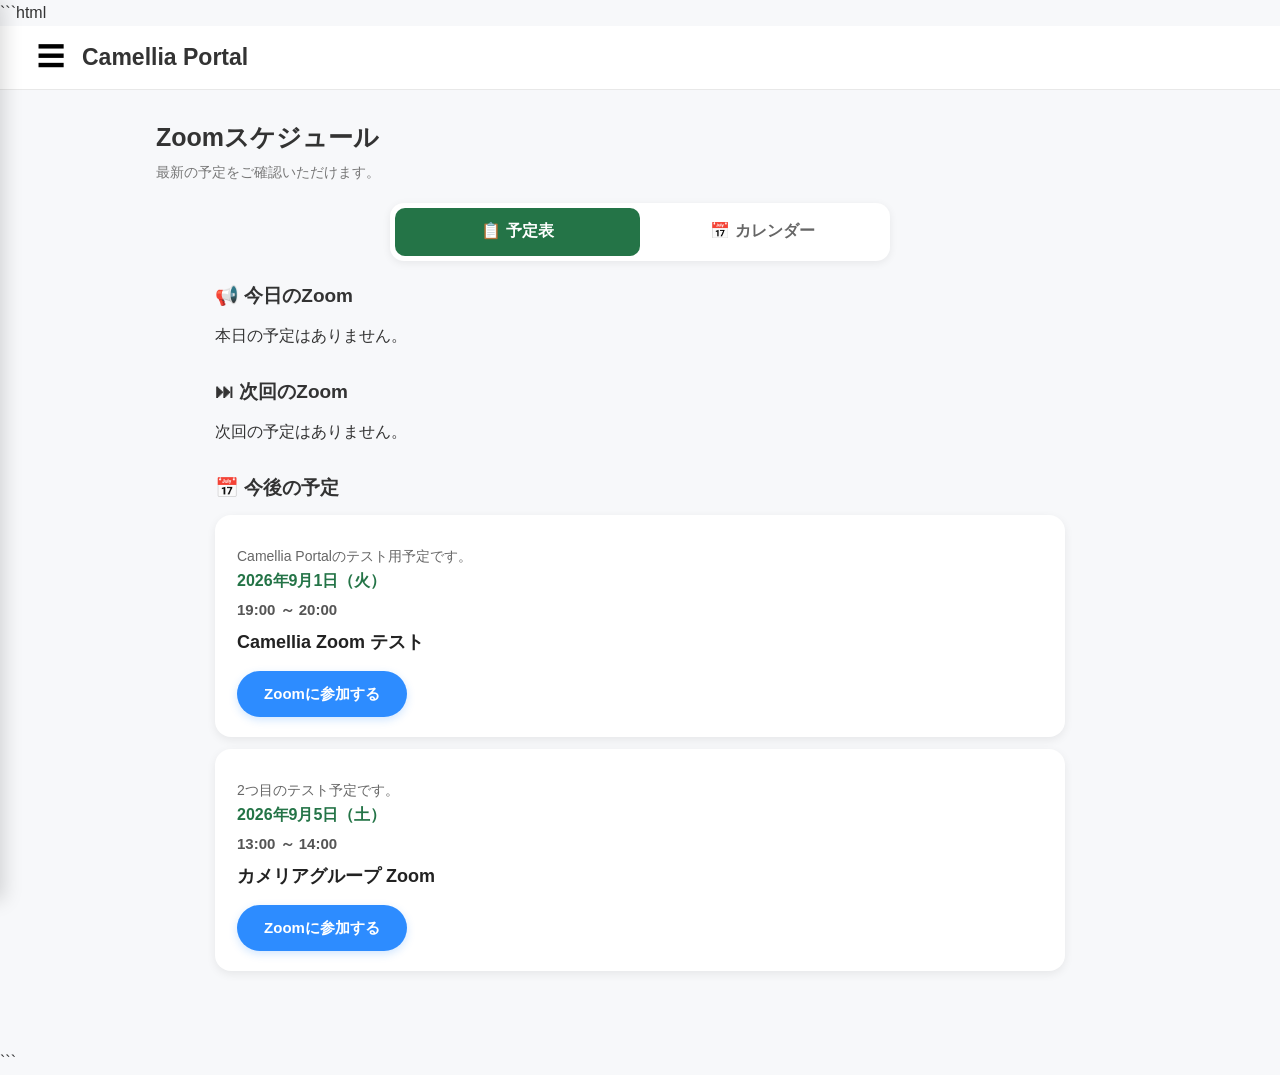
==== index.html @ e7569d74 "変更" ====
```html
<!DOCTYPE html>
<html lang="ja">

<head>
    <meta charset="UTF-8">

    <meta
        name="viewport"
        content="width=device-width, initial-scale=1.0"
    >

    <meta
        name="theme-color"
        content="#8b1e3f"
    >

    <meta
        name="description"
        content="Camellia Portal Zoomスケジュール"
    >

    <title>Camellia Portal</title>

    <link
        rel="stylesheet"
        href="style.css"
    >

</head>


<body>


<!-- =====================================
     ヘッダー
===================================== -->

<header class="app-header">

    <button
        id="menuButton"
        class="menu-button"
        aria-label="メニューを開く"
        aria-expanded="false"
    >
        ☰
    </button>


    <div class="header-title">
        <h1>Camellia Portal</h1>
    </div>

</header>



<!-- =====================================
     サイドメニュー
===================================== -->

<div
    id="menuOverlay"
    class="menu-overlay"
></div>


<aside
    id="sideMenu"
    class="side-menu"
    aria-hidden="true"
>

    <div class="side-menu-header">

        <div class="side-menu-title">
            Camellia Portal
        </div>

        <button
            id="closeMenuButton"
            class="close-menu-button"
            aria-label="メニューを閉じる"
        >
            ×
        </button>

    </div>


    <nav class="menu-list">


        <button
            class="menu-item"
            data-menu="home"
        >
            🏠 ホーム
        </button>


        <button
            class="menu-item"
            data-menu="schedule"
        >
            📋 予定表
        </button>


        <button
            class="menu-item"
            data-menu="calendar"
        >
            📅 カレンダー
        </button>


        <div class="menu-section-title">
            📱 使い方
        </div>


        <button
            class="menu-item"
            data-menu="iphone"
        >
            🍎 iPhone
        </button>


        <button
            class="menu-item"
            data-menu="ipad"
        >
            🟦 iPad
        </button>


        <button
            class="menu-item"
            data-menu="android"
        >
            🤖 Android
        </button>


    </nav>

</aside>



<!-- =====================================
     表示切替
===================================== -->

<main class="app-main">


    <!-- =================================
         ホーム
    ================================== -->

    <section
        id="homeView"
        class="view active-view"
    >

        <div class="page-title">

            <h2>
                Zoomスケジュール
            </h2>

            <p>
                最新の予定をご確認いただけます。
            </p>

        </div>


        <div
            class="view-tabs"
            role="tablist"
        >

            <button
                id="scheduleTab"
                class="view-tab active"
                data-view="schedule"
            >
                📋 予定表
            </button>


            <button
                id="calendarTab"
                class="view-tab"
                data-view="calendar"
            >
                📅 カレンダー
            </button>

        </div>


        <div id="scheduleContent">

            <section class="schedule-section">

                <h3>
                    📢 今日のZoom
                </h3>

                <div id="todayEvents">
                    読み込み中...
                </div>

            </section>


            <section class="schedule-section">

                <h3>
                    ⏭ 次回のZoom
                </h3>

                <div id="nextEvent">
                    読み込み中...
                </div>

            </section>


            <section class="schedule-section">

                <h3>
                    📅 今後の予定
                </h3>

                <div id="allEvents">
                    読み込み中...
                </div>

            </section>

        </div>


        <div
            id="calendarContent"
            class="calendar-content"
            style="display:none;"
        >

            <div class="calendar-header">

                <button
                    id="previousMonth"
                    class="calendar-nav-button"
                    aria-label="前の月"
                >
                    ◀
                </button>


                <h3 id="calendarMonth">
                    2026年8月
                </h3>


                <button
                    id="nextMonth"
                    class="calendar-nav-button"
                    aria-label="次の月"
                >
                    ▶
                </button>

            </div>


            <div class="calendar-weekdays">

                <div>月</div>
                <div>火</div>
                <div>水</div>
                <div>木</div>
                <div>金</div>
                <div>土</div>
                <div>日</div>

            </div>


            <div id="calendarGrid">
            </div>

        </div>

    </section>



    <!-- =================================
         使い方：iPhone
    ================================== -->

    <section
        id="iphoneView"
        class="view"
    >

        <div class="guide-page">

            <h2>
                🍎 iPhoneでの使い方
            </h2>

            <p class="guide-intro">
                Camellia Portalをホーム画面に追加すると、
                次回からすぐに開くことができます。
            </p>


            <div class="guide-card">

                <h3>
                    パターン①
                </h3>

                <p>
                    Safariに「共有」ボタン
                    （□↑）が表示されている場合
                </p>

                <ol>

                    <li>
                        SafariでCamellia Portalを開きます。
                    </li>

                    <li>
                        「共有」ボタンを押します。
                    </li>

                    <li>
                        「ホーム画面に追加」を選びます。
                    </li>

                    <li>
                        「追加」を押します。
                    </li>

                </ol>

                <div class="guide-image-placeholder">
                    ここに共有ボタンの画像を表示
                </div>

            </div>


            <div class="guide-card">

                <h3>
                    パターン②
                </h3>

                <p>
                    「…」から共有する場合
                </p>

                <ol>

                    <li>
                        SafariでCamellia Portalを開きます。
                    </li>

                    <li>
                        「…」を押します。
                    </li>

                    <li>
                        「共有」を押します。
                    </li>

                    <li>
                        「表示を増やす」などから
                        「ホーム画面に追加」を選びます。
                    </li>

                    <li>
                        「追加」を押します。
                    </li>

                </ol>

                <div class="guide-image-placeholder">
                    ここに操作画面の画像を表示
                </div>

            </div>

        </div>

    </section>



    <!-- =================================
         使い方：iPad
    ================================== -->

    <section
        id="ipadView"
        class="view"
    >

        <div class="guide-page">

            <h2>
                🟦 iPadでの使い方
            </h2>

            <p class="guide-intro">
                iPadでのホーム画面への追加方法を
                こちらで確認できます。
            </p>


            <div class="guide-card">

                <h3>
                    ホーム画面に追加
                </h3>

                <ol>

                    <li>
                        SafariでCamellia Portalを開きます。
                    </li>

                    <li>
                        共有メニューを開きます。
                    </li>

                    <li>
                        「ホーム画面に追加」を選びます。
                    </li>

                    <li>
                        「追加」を押します。
                    </li>

                </ol>

                <div class="guide-image-placeholder">
                    ここにiPadの操作画像を表示
                </div>

            </div>

        </div>

    </section>



    <!-- =================================
         使い方：Android
    ================================== -->

    <section
        id="androidView"
        class="view"
    >

        <div class="guide-page">

            <h2>
                🤖 Androidでの使い方
            </h2>

            <p class="guide-intro">
                AndroidではChromeからホーム画面に
                追加できます。
            </p>


            <div class="guide-card">

                <h3>
                    ホーム画面に追加
                </h3>

                <ol>

                    <li>
                        ChromeでCamellia Portalを開きます。
                    </li>

                    <li>
                        右上の「︙」を押します。
                    </li>

                    <li>
                        「ホーム画面に追加」または
                        「アプリをインストール」を選びます。
                    </li>

                    <li>
                        「追加」または「インストール」を押します。
                    </li>

                </ol>

                <div class="guide-image-placeholder">
                    ここにAndroidの操作画像を表示
                </div>

            </div>

        </div>

    </section>


</main>



<!-- =====================================
     詳細モーダル
===================================== -->

<div
    id="eventModal"
    class="modal"
>

    <div class="modal-content">

        <button
            id="closeEventModal"
            class="modal-close"
            aria-label="閉じる"
        >
            ×
        </button>


        <div id="eventDetail">
        </div>

    </div>

</div>



<script src="app.js"></script>

</body>

</html>
```
---- style.css ----
/* =========================================
   Camellia Portal
   共通設定
========================================= */

* {
    box-sizing: border-box;
}

html {
    font-size: 16px;
    -webkit-text-size-adjust: 100%;
}

body {
    margin: 0;
    padding: 0;

    font-family:
        -apple-system,
        BlinkMacSystemFont,
        "Segoe UI",
        "Hiragino Kaku Gothic ProN",
        "Yu Gothic",
        sans-serif;

    background: #f7f8fa;
    color: #333;

    line-height: 1.6;
}


/* =========================================
   ヘッダー
========================================= */

.app-header {
    position: sticky;
    top: 0;
    z-index: 1000;

    display: flex;
    align-items: center;

    width: 100%;
    min-height: 64px;

    background: #ffffff;
    border-bottom: 1px solid #e8e8e8;

    padding: 8px 16px;
}


.menu-button {
    width: 46px;
    height: 46px;

    border: none;
    border-radius: 12px;

    background: transparent;

    font-size: 28px;
    line-height: 1;

    cursor: pointer;

    display: flex;
    align-items: center;
    justify-content: center;

    -webkit-tap-highlight-color: transparent;
}


.menu-button:hover {
    background: #f1f1f1;
}


.header-title {
    flex: 1;
    min-width: 0;

    margin-left: 8px;
}


.header-title h1 {
    margin: 0;

    font-size: 21px;
    font-weight: 700;

    white-space: nowrap;
    overflow: hidden;
    text-overflow: ellipsis;
}


/* =========================================
   サイドメニュー
========================================= */

.menu-overlay {
    position: fixed;
    inset: 0;

    z-index: 1999;

    background: rgba(0, 0, 0, 0.45);

    opacity: 0;
    visibility: hidden;

    transition:
        opacity 0.2s ease,
        visibility 0.2s ease;
}


.menu-overlay.show {
    opacity: 1;
    visibility: visible;
}


.side-menu {
    position: fixed;

    top: 0;
    left: 0;
    bottom: 0;

    z-index: 2000;

    width: min(330px, 88vw);

    background: #ffffff;

    overflow-y: auto;

    transform: translateX(-100%);

    transition: transform 0.25s ease;

    box-shadow: 4px 0 18px rgba(0, 0, 0, 0.15);
}


.side-menu.show {
    transform: translateX(0);
}


.side-menu-header {
    display: flex;
    align-items: center;
    justify-content: space-between;

    min-height: 72px;

    padding: 12px 16px;

    border-bottom: 1px solid #eeeeee;
}


.side-menu-title {
    font-size: 20px;
    font-weight: 700;
}


.close-menu-button {
    width: 46px;
    height: 46px;

    border: none;
    border-radius: 50%;

    background: #f1f1f1;

    font-size: 28px;
    line-height: 1;

    cursor: pointer;
}


.menu-list {
    padding: 12px;
}


.menu-item {
    width: 100%;
    min-height: 50px;

    border: none;
    border-radius: 12px;

    background: transparent;

    padding: 10px 14px;

    font-size: 16px;
    text-align: left;

    cursor: pointer;
}


.menu-item:hover {
    background: #f4f4f4;
}


.menu-section-title {
    margin: 18px 12px 6px;

    color: #777;

    font-size: 13px;
    font-weight: 700;
}


/* =========================================
   メイン
========================================= */

.app-main {
    width: 100%;

    max-width: 1000px;

    margin: 0 auto;

    padding: 20px 16px 50px;
}


.view {
    display: none;
}


.active-view {
    display: block;
}


.page-title {
    margin-bottom: 20px;
}


.page-title h2 {
    margin: 0;

    font-size: 25px;
    line-height: 1.4;
}


.page-title p {
    margin: 6px 0 0;

    color: #777;

    font-size: 14px;
}


/* =========================================
   予定表・カレンダー切替
========================================= */

.view-tabs {
    display: flex;

    width: 100%;

    margin-bottom: 20px;

    background: #ffffff;

    border-radius: 14px;

    padding: 5px;

    box-shadow: 0 2px 8px rgba(0, 0, 0, 0.07);
}


.view-tab {
    flex: 1;

    min-height: 48px;

    border: none;
    border-radius: 10px;

    background: transparent;

    color: #666;

    font-size: 16px;
    font-weight: 600;

    cursor: pointer;
}


.view-tab.active {
    background: #247447;
    color: #ffffff;
}


/* =========================================
   スケジュール
========================================= */

.schedule-section {
    margin-bottom: 28px;
}


.schedule-section h3 {
    margin: 0 0 12px;

    font-size: 19px;
}


.event-card {
    width: 100%;

    background: #ffffff;

    border-radius: 16px;

    padding: 18px;

    margin-bottom: 12px;

    box-shadow: 0 3px 10px rgba(0, 0, 0, 0.07);

    cursor: pointer;
}


.event-card:hover {
    transform: translateY(-1px);
}


.event-date {
    color: #247447;

    font-size: 16px;
    font-weight: 700;
}


.event-time {
    margin-top: 3px;

    color: #555;

    font-size: 15px;
    font-weight: 600;
}


.event-title {
    margin-top: 7px;

    color: #222;

    font-size: 18px;
    font-weight: 700;

    line-height: 1.5;
}


/* =========================================
   Zoomボタン
========================================= */

.zoom-btn {
    display: inline-flex;
    align-items: center;
    justify-content: center;

    min-height: 46px;

    margin-top: 15px;

    padding: 10px 22px;

    border-radius: 24px;

    background: #2d8cff;
    color: #ffffff;

    text-decoration: none;

    font-size: 15px;
    font-weight: 700;
}


.zoom-btn:hover {
    opacity: 0.88;
}


/* =========================================
   カレンダー
========================================= */

.calendar-content {
    width: 100%;
}


.calendar-header {
    display: flex;
    align-items: center;
    justify-content: space-between;

    margin-bottom: 12px;
}


.calendar-header h3 {
    margin: 0;

    font-size: 20px;
}


.calendar-nav-button {
    width: 46px;
    height: 46px;

    border: none;
    border-radius: 12px;

    background: #ffffff;

    font-size: 18px;

    cursor: pointer;

    box-shadow: 0 2px 6px rgba(0, 0, 0, 0.08);
}


.calendar-weekdays {
    display: grid;

    grid-template-columns: repeat(7, minmax(0, 1fr));

    background: #ffffff;

    border-radius: 14px 14px 0 0;
}


.calendar-weekdays div {
    min-width: 0;

    padding: 10px 3px;

    text-align: center;

    color: #666;

    font-size: 13px;
    font-weight: 700;
}


#calendarGrid {
    display: grid;

    grid-template-columns: repeat(7, minmax(0, 1fr));

    background: #ffffff;

    border-radius: 0 0 14px 14px;

    overflow: hidden;
}


.calendar-day {
    min-width: 0;
    min-height: 105px;

    padding: 7px;

    border-top: 1px solid #eeeeee;
    border-right: 1px solid #eeeeee;

    cursor: pointer;
}


.calendar-day-number {
    font-size: 14px;
    font-weight: 700;
}


.calendar-event {
    width: 100%;

    margin-top: 5px;

    padding: 4px 5px;

    border-radius: 5px;

    background: #247447;
    color: #ffffff;

    font-size: 11px;
    line-height: 1.3;

    overflow: hidden;

    white-space: nowrap;
    text-overflow: ellipsis;
}


.calendar-empty {
    background: #fafafa;
}


/* =========================================
   使い方
========================================= */

.guide-page {
    width: 100%;

    max-width: 760px;

    margin: 0 auto;
}


.guide-page h2 {
    margin: 0 0 10px;

    font-size: 24px;
}


.guide-intro {
    margin: 0 0 20px;

    color: #666;

    font-size: 15px;
}


.guide-card {
    background: #ffffff;

    border-radius: 16px;

    padding: 20px;

    margin-bottom: 18px;

    box-shadow: 0 3px 10px rgba(0, 0, 0, 0.07);
}


.guide-card h3 {
    margin: 0 0 10px;

    font-size: 18px;
}


.guide-card ol {
    margin: 15px 0 0;

    padding-left: 25px;
}


.guide-card li {
    margin-bottom: 10px;
}


.guide-image-placeholder {
    display: flex;
    align-items: center;
    justify-content: center;

    min-height: 150px;

    margin-top: 18px;

    padding: 20px;

    border: 2px dashed #d8d8d8;
    border-radius: 12px;

    background: #fafafa;

    color: #888;

    text-align: center;
}


/* =========================================
   モーダル
========================================= */

.modal {
    position: fixed;
    inset: 0;

    z-index: 3000;

    display: none;

    align-items: center;
    justify-content: center;

    padding: 20px;

    background: rgba(0, 0, 0, 0.55);
}


.modal.show {
    display: flex;
}


.modal-content {
    position: relative;

    width: min(560px, 100%);

    max-height: 90vh;

    overflow-y: auto;

    background: #ffffff;

    border-radius: 20px;

    padding: 25px;
}


.modal-close {
    position: absolute;

    top: 12px;
    right: 12px;

    width: 44px;
    height: 44px;

    border: none;
    border-radius: 50%;

    background: #eeeeee;

    font-size: 28px;

    cursor: pointer;
}


/* =========================================
   PC
========================================= */

@media (min-width: 901px) {

    .app-header {
        padding-left: 28px;
        padding-right: 28px;
    }


    .header-title h1 {
        font-size: 23px;
    }


    .app-main {
        padding-top: 30px;
    }


    .view-tabs {
        max-width: 500px;

        margin-left: auto;
        margin-right: auto;
    }


    .schedule-section {
        max-width: 850px;

        margin-left: auto;
        margin-right: auto;
    }


    .event-card {
        padding: 20px 22px;
    }

}


/* =========================================
   タブレット / iPad
========================================= */

@media (min-width: 601px) and (max-width: 900px) {

    .app-main {
        padding-left: 25px;
        padding-right: 25px;
    }


    .side-menu {
        width: 360px;
    }


    .calendar-day {
        min-height: 115px;
    }


    .calendar-event {
        font-size: 12px;
    }

}


/* =========================================
   スマホ
========================================= */

@media (max-width: 600px) {

    .app-header {
        min-height: 58px;

        padding: 6px 10px;
    }


    .menu-button {
        width: 44px;
        height: 44px;

        font-size: 26px;
    }


    .header-title h1 {
        font-size: 19px;
    }


    .app-main {
        padding: 16px 12px 40px;
    }


    .page-title h2 {
        font-size: 22px;
    }


    .view-tabs {
        margin-bottom: 16px;
    }


    .view-tab {
        min-height: 46px;

        font-size: 15px;
    }


    .schedule-section h3 {
        font-size: 18px;
    }


    .event-card {
        padding: 16px;

        border-radius: 15px;
    }


    .event-title {
        font-size: 17px;
    }


    .calendar-day {
        min-height: 75px;

        padding: 5px;
    }


    .calendar-weekdays div {
        padding: 8px 2px;

        font-size: 11px;
    }


    .calendar-day-number {
        font-size: 13px;
    }


    .calendar-event {
        padding: 3px;

        font-size: 10px;
    }


    .guide-card {
        padding: 17px;
    }


    .guide-page h2 {
        font-size: 22px;
    }


    .modal {
        align-items: stretch;

        padding: 0;
    }


    .modal-content {
        width: 100%;
        max-height: none;

        border-radius: 0;

        padding: 20px;
    }

}


/* =========================================
   小さいスマホ
========================================= */

@media (max-width: 380px) {

    .app-main {
        padding-left: 10px;
        padding-right: 10px;
    }


    .header-title h1 {
        font-size: 18px;
    }


    .view-tab {
        font-size: 14px;
    }


    .calendar-day {
        min-height: 68px;

        padding: 4px;
    }


    .calendar-event {
        font-size: 9px;
    }


    .guide-card {
        padding: 15px;
    }

}
/* =========================================
   Camellia Portal
   予定カード強化
========================================= */

.event-card {
    overflow: hidden;
    transition:
        transform 0.18s ease,
        box-shadow 0.18s ease;
}

.event-card:active {
    transform: scale(0.99);
}


/* 催事画像 */

.event-image {
    display: block;

    width: calc(100% + 36px);
    max-width: none;

    height: auto;

    margin: -18px -18px 16px;

    object-fit: cover;
}


/* 画像の高さをPCで調整 */

@media (min-width: 601px) {

    .event-image {
        max-height: 360px;
        object-fit: cover;
    }

}


/* スマホ */

@media (max-width: 600px) {

    .event-image {
        width: calc(100% + 32px);

        margin: -16px -16px 14px;

        max-height: 240px;

        object-fit: cover;
    }

}


/* 日付 */

.event-date {
    display: flex;
    align-items: center;

    gap: 6px;
}


/* 時間 */

.event-time {
    margin-top: 5px;
}


/* タイトル */

.event-title {
    word-break: break-word;
}


/* 説明 */

.event-description {
    margin-top: 10px;

    color: #666;

    font-size: 14px;

    white-space: pre-wrap;
}


/* Zoomボタン */

.zoom-btn {
    min-width: 170px;

    box-shadow:
        0 3px 8px rgba(45, 140, 255, 0.22);

    transition:
        transform 0.15s ease,
        opacity 0.15s ease;
}


.zoom-btn:active {
    transform: scale(0.97);
}


/* 予定がない場合 */

.empty-message {
    padding: 24px 18px;

    background: #ffffff;

    border-radius: 14px;

    color: #777;

    text-align: center;

    box-shadow:
        0 2px 8px rgba(0, 0, 0, 0.05);
}


/* 今日の予定を少し強調 */

.today-highlight {
    border-left: 5px solid #247447;
}


/* 次回予定 */

.next-highlight {
    border-left: 5px solid #2d8cff;
}
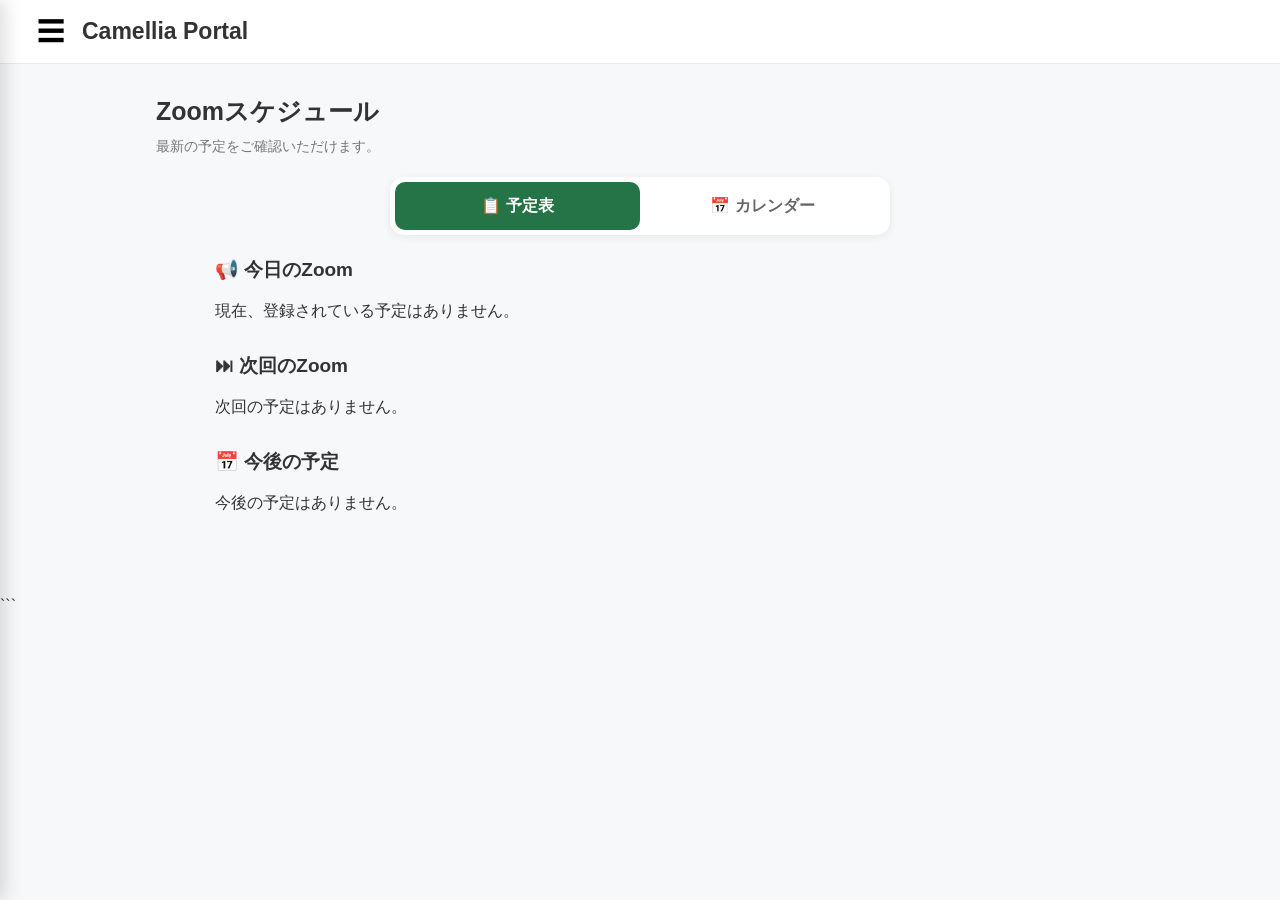
==== commit 78a52b17: "Update index.html" ====
--- a/index.html
+++ b/index.html
@@ -1,4 +1,3 @@
-```html
 <!DOCTYPE html>
 <html lang="ja">
 
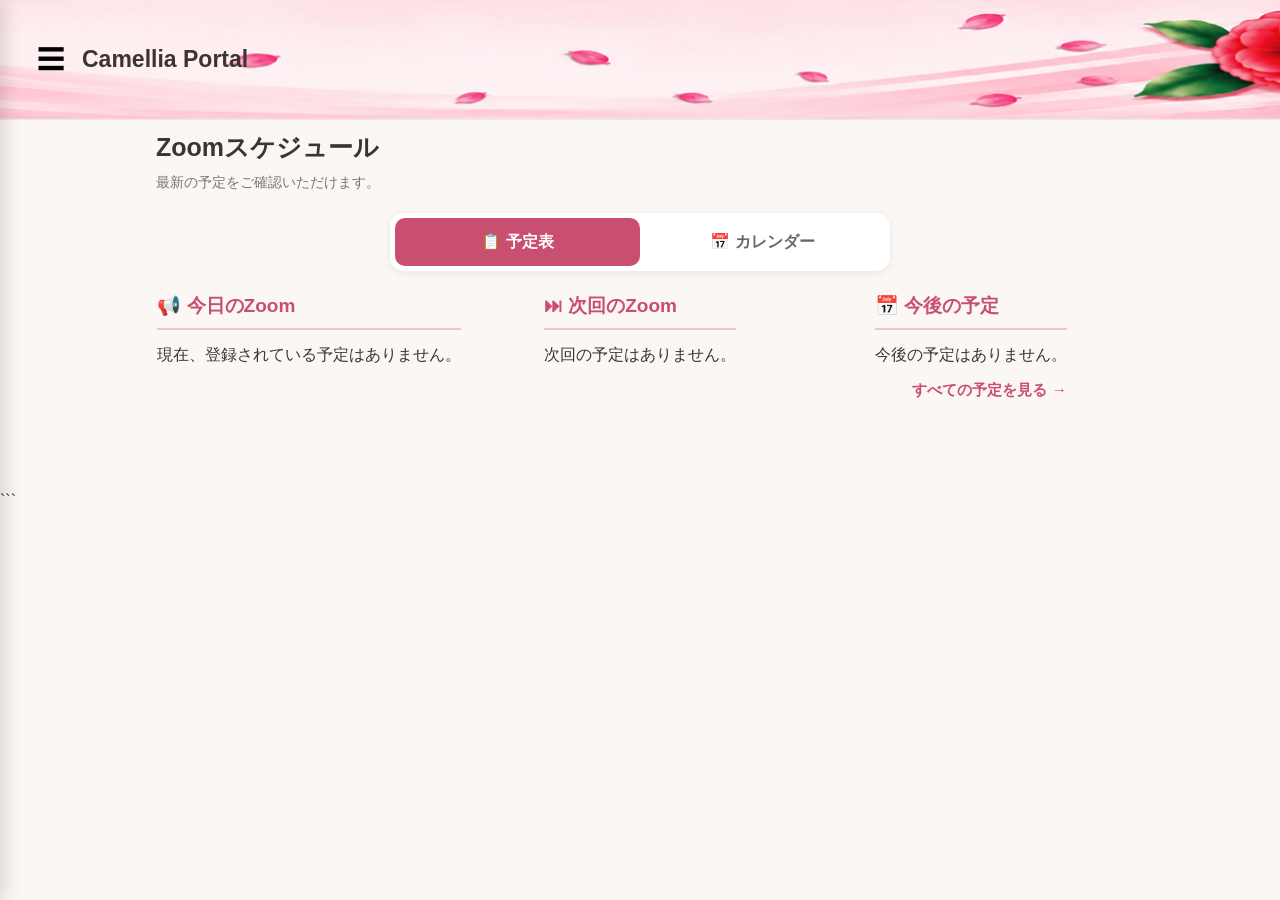
==== commit b3baad12: "変更" ====
--- a/index.html
+++ b/index.html
@@ -21,10 +21,15 @@
 
     <title>Camellia Portal</title>
 
-    <link
-        rel="stylesheet"
-        href="style.css"
-    >
+<link
+    rel="manifest"
+    href="manifest.json"
+>
+
+<link
+    rel="stylesheet"
+    href="style.css"
+>
 
 </head>
 
@@ -242,7 +247,12 @@
                 <div id="allEvents">
                     読み込み中...
                 </div>
-
+<button
+    id="showAllEventsButton"
+    class="show-all-events-button"
+>
+    すべての予定を見る →
+</button>
             </section>
 
         </div>
--- a/style.css
+++ b/style.css
@@ -24,8 +24,8 @@
         "Yu Gothic",
         sans-serif;
 
-    background: #f7f8fa;
-    color: #333;
+    background: #faf7f5;
+color: #3d3432;
 
     line-height: 1.6;
 }
@@ -44,9 +44,9 @@
     align-items: center;
 
     width: 100%;
-    min-height: 64px;
-
-    background: #ffffff;
+    min-height: 120px;
+
+    background: #fff8fa url("header-bg-pc.png") center / cover no-repeat;
     border-bottom: 1px solid #e8e8e8;
 
     padding: 8px 16px;
@@ -316,7 +316,7 @@
 
 
 .view-tab.active {
-    background: #247447;
+    background: #c94f70;
     color: #ffffff;
 }
 
@@ -334,6 +334,9 @@
     margin: 0 0 12px;
 
     font-size: 19px;
+    color: #c94f70;
+    padding-bottom: 6px;
+border-bottom: 2px solid #f1c4cf;
 }
 
 
@@ -341,16 +344,17 @@
     width: 100%;
 
     background: #ffffff;
-
-    border-radius: 16px;
-
-    padding: 18px;
-
-    margin-bottom: 12px;
+border: 1px solid #f1c4cf;
+    border-radius: 18px;
+
+    padding: 16px;
+
+    margin-bottom: 16px;
 
     box-shadow: 0 3px 10px rgba(0, 0, 0, 0.07);
 
     cursor: pointer;
+    
 }
 
 
@@ -360,7 +364,7 @@
 
 
 .event-date {
-    color: #247447;
+    color: #c94f70;
 
     font-size: 16px;
     font-weight: 700;
@@ -370,9 +374,9 @@
 .event-time {
     margin-top: 3px;
 
-    color: #555;
-
-    font-size: 15px;
+    color: #8a7777;
+
+    font-size: 20px;
     font-weight: 600;
 }
 
@@ -529,7 +533,7 @@
 
     border-radius: 5px;
 
-    background: #247447;
+    background: #c94f70;
     color: #ffffff;
 
     font-size: 11px;
@@ -667,7 +671,7 @@
 
     background: #ffffff;
 
-    border-radius: 20px;
+    border-radius: 24px;
 
     padding: 25px;
 }
@@ -685,7 +689,7 @@
     border: none;
     border-radius: 50%;
 
-    background: #eeeeee;
+    background: #f8e7ec;
 
     font-size: 28px;
 
@@ -698,7 +702,25 @@
 ========================================= */
 
 @media (min-width: 901px) {
-
+    .show-all-events-button {
+        display: block;
+        width: 100%;
+
+        margin-top: 4px;
+        padding: 10px 0;
+
+        border: none;
+        background: transparent;
+
+        color: #c94f70;
+
+        font-size: 15px;
+        font-weight: 700;
+
+        text-align: right;
+
+        cursor: pointer;
+    }
     .app-header {
         padding-left: 28px;
         padding-right: 28px;
@@ -711,7 +733,7 @@
 
 
     .app-main {
-        padding-top: 30px;
+        padding-top: 10px;
     }
 
 
@@ -729,7 +751,11 @@
         margin-left: auto;
         margin-right: auto;
     }
-
+    #scheduleContent {
+        display: grid;
+        grid-template-columns: repeat(3, minmax(0, 1fr));
+        gap: 24px;
+    }
 
     .event-card {
         padding: 20px 22px;
@@ -775,7 +801,9 @@
 
     .app-header {
         min-height: 58px;
-
+        background-image: url("header-bg-mobile.png");
+        background-position: right center;
+background-size: auto 58px;
         padding: 6px 10px;
     }
 
@@ -943,29 +971,30 @@
 }
 
 
-/* 催事画像 */
+/* 催事画像：一覧ではコンパクトに表示 */
 
 .event-image {
     display: block;
 
-    width: calc(100% + 36px);
-    max-width: none;
-
-    height: auto;
-
-    margin: -18px -18px 16px;
+    width: 100%;
+    max-width: 100%;
+
+    height: 180px;
+
+    margin: 0 0 16px;
 
     object-fit: cover;
-}
-
-
-/* 画像の高さをPCで調整 */
+
+    border-radius: 16px;
+}
+
+
+/* PC */
 
 @media (min-width: 601px) {
 
     .event-image {
-        max-height: 360px;
-        object-fit: cover;
+        height: 200px;
     }
 
 }
@@ -976,13 +1005,7 @@
 @media (max-width: 600px) {
 
     .event-image {
-        width: calc(100% + 32px);
-
-        margin: -16px -16px 14px;
-
-        max-height: 240px;
-
-        object-fit: cover;
+        height: 160px;
     }
 
 }
@@ -1015,11 +1038,11 @@
 /* 説明 */
 
 .event-description {
-    margin-top: 10px;
+    margin-top: 16px;
 
     color: #666;
 
-    font-size: 14px;
+    font-size: 15px;
 
     white-space: pre-wrap;
 }
@@ -1065,7 +1088,7 @@
 /* 今日の予定を少し強調 */
 
 .today-highlight {
-    border-left: 5px solid #247447;
+    border-left: 5px solid #c94f70;
 }
 
 
@@ -1073,4 +1096,25 @@
 
 .next-highlight {
     border-left: 5px solid #2d8cff;
+}
+/* 一覧画面の催事画像 */
+
+.event-thumbnail {
+    display: block;
+    width: 100%;
+    height: 200px;
+    object-fit: cover;
+    border-radius: 12px;
+    margin: 0 0 16px;
+}
+
+
+/* スマホ */
+
+@media (max-width: 600px) {
+
+    .event-thumbnail {
+        height: 160px;
+    }
+
 }
